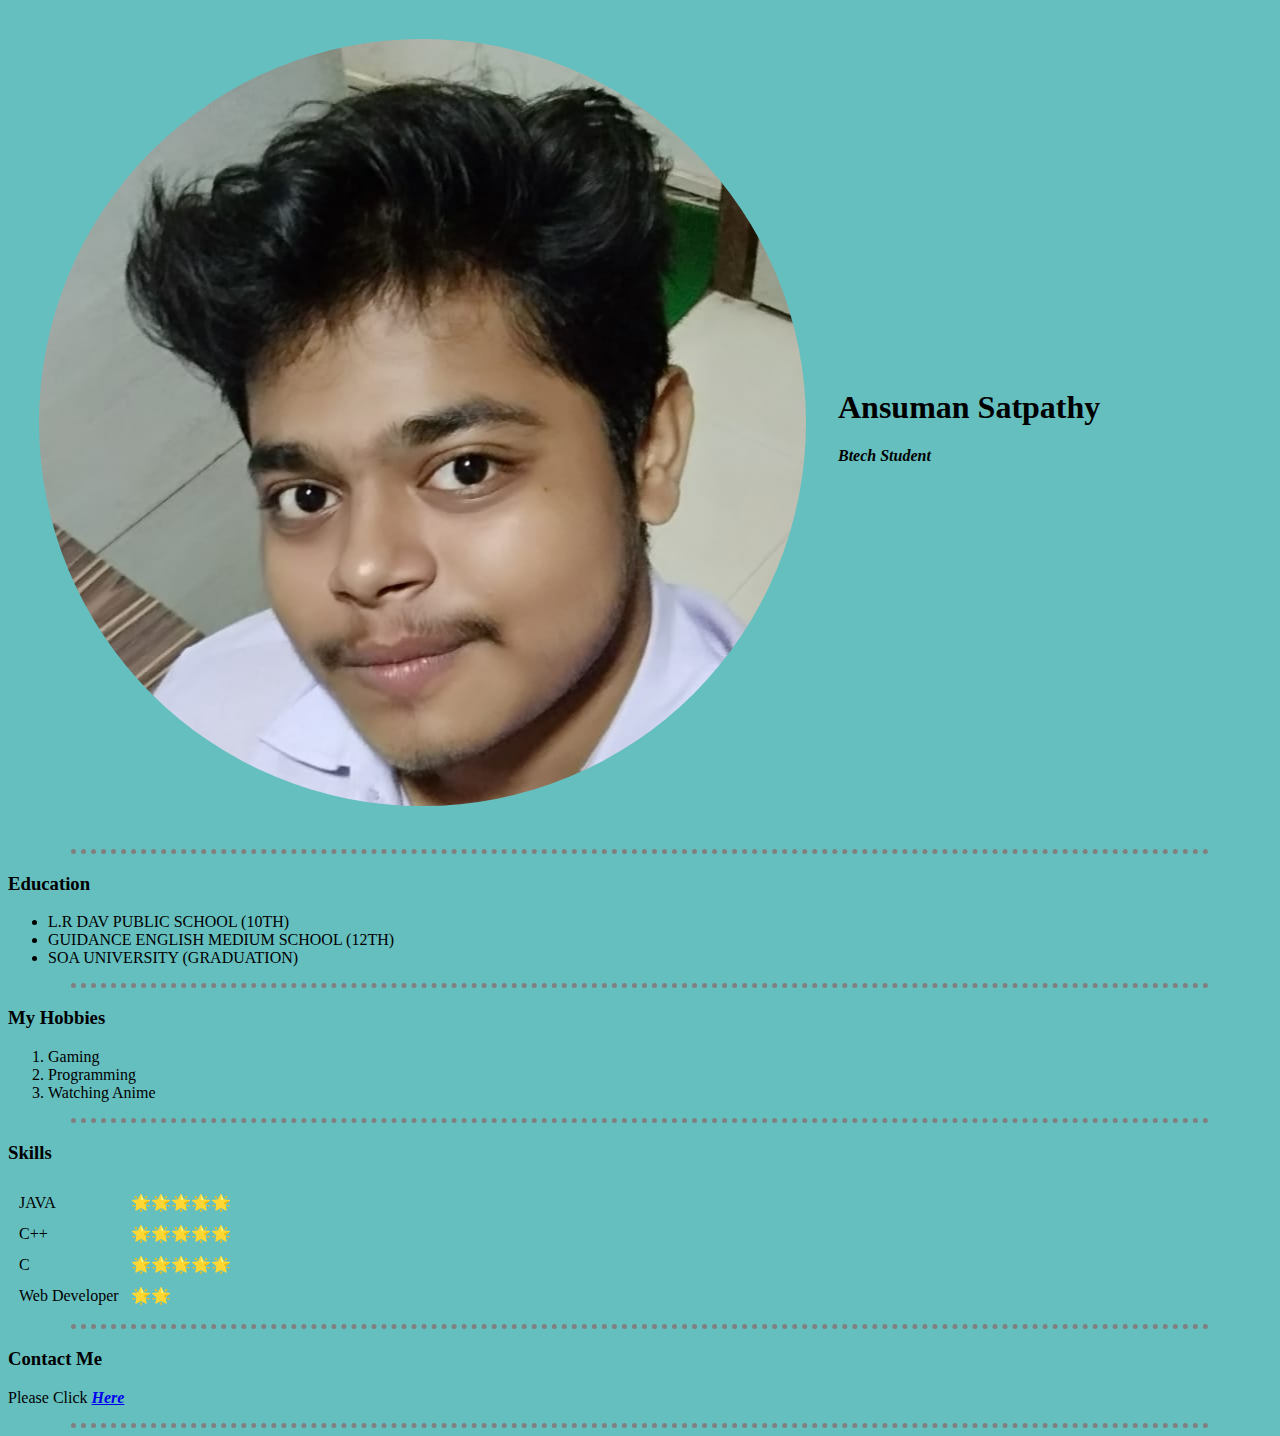
==== index.html @ 3224658d "Update index.html" ====
<!DOCTYPE html>
<head>
  <meta charset="utf-8">
  <title>Ansuman's Personal Site</title>
  <style>
    body {
      background-color: #66BFBF;
    }
    hr {
      border-style: dotted none none;
      border-color: grey;
      border-width: 5px;
      width: 90%;
    }
    img {
      height: 35%;
    }

  </style>
</head>

<body>
  <table cellspacing="30">
    <tr>
      <td><img src="mypic.png" alt="Ansuman Profile Picture"></td>
      <td><h1>Ansuman Satpathy</h1>
      <p>
        <em><strong>Btech Student</strong></em>
        </p>
        </td>
    </tr>
  </table>

      <hr>
      <h3>Education</h3>
      <ul>
        <li>L.R DAV PUBLIC SCHOOL (10TH)</li>
        <li>
          GUIDANCE ENGLISH MEDIUM SCHOOL (12TH)
          </li>
        <li>
          SOA UNIVERSITY (GRADUATION)
          </li>
        </ul>
        <hr>
        <h3>My Hobbies</h3>
        <ol>
          <li>
            Gaming
            </li>
            <li>
              Programming
              </li>
              <li>
                Watching Anime
                </li>
          </ol>

          <hr>
          <h3>Skills</h3>
          <table cellspacing="10">
            <tr>
              <td>JAVA</td>
              <td>🌟🌟🌟🌟🌟</td>
            </tr>
            <tr>
              <td>C++</td>
              <td>🌟🌟🌟🌟🌟</td>
            </tr>
            <tr>
              <td>C</td>
              <td>🌟🌟🌟🌟🌟</td>
            </tr>
            <tr>
              <td>Web Developer</td>
              <td>🌟🌟</td>
            </tr>

          </table>
          <hr>
          <h3>Contact Me</h3>
          <p>
            Please Click <strong><em><a href="contactme.html">Here</a></em></strong>
          </p>
          <hr>
</body>

</html>
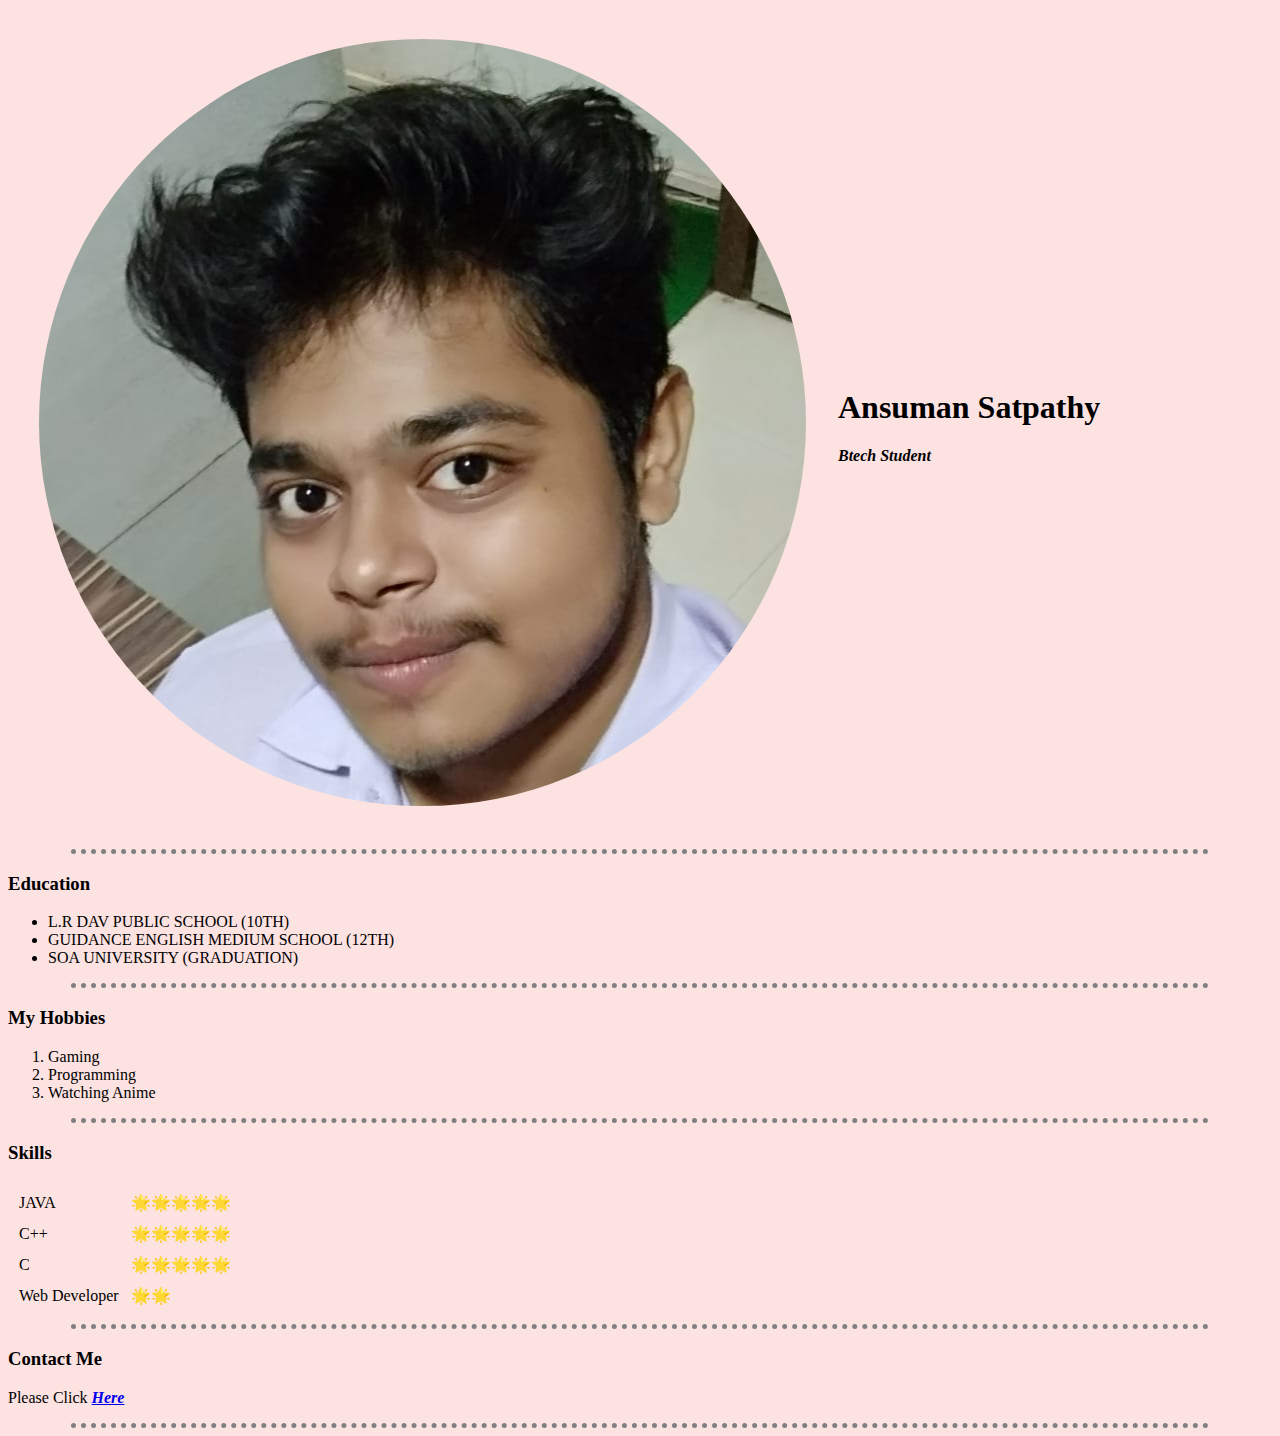
==== commit abc39433: "Update index.html" ====
--- a/index.html
+++ b/index.html
@@ -4,7 +4,7 @@
   <title>Ansuman's Personal Site</title>
   <style>
     body {
-      background-color: #66BFBF;
+      background-color: #fde2e2;
     }
     hr {
       border-style: dotted none none;
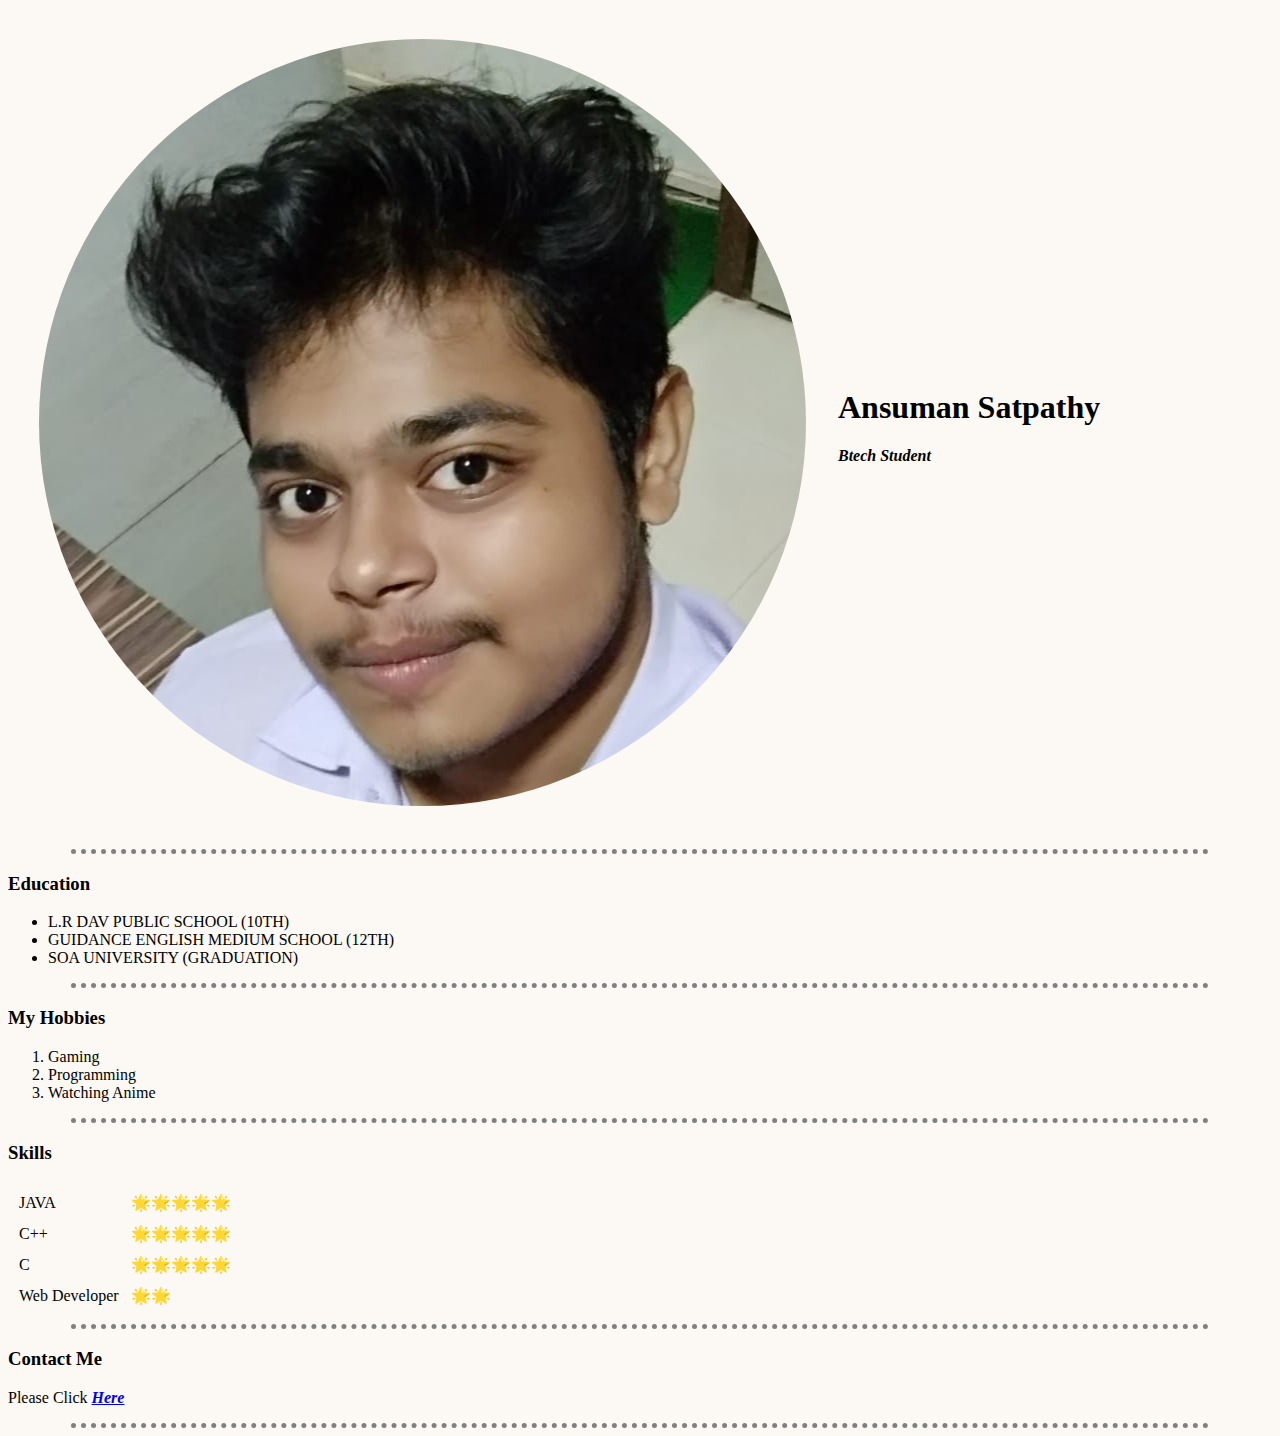
==== commit e3411448: "Update index.html" ====
--- a/index.html
+++ b/index.html
@@ -4,7 +4,7 @@
   <title>Ansuman's Personal Site</title>
   <style>
     body {
-      background-color: #fde2e2;
+      background-color: #fcf8f3;
     }
     hr {
       border-style: dotted none none;
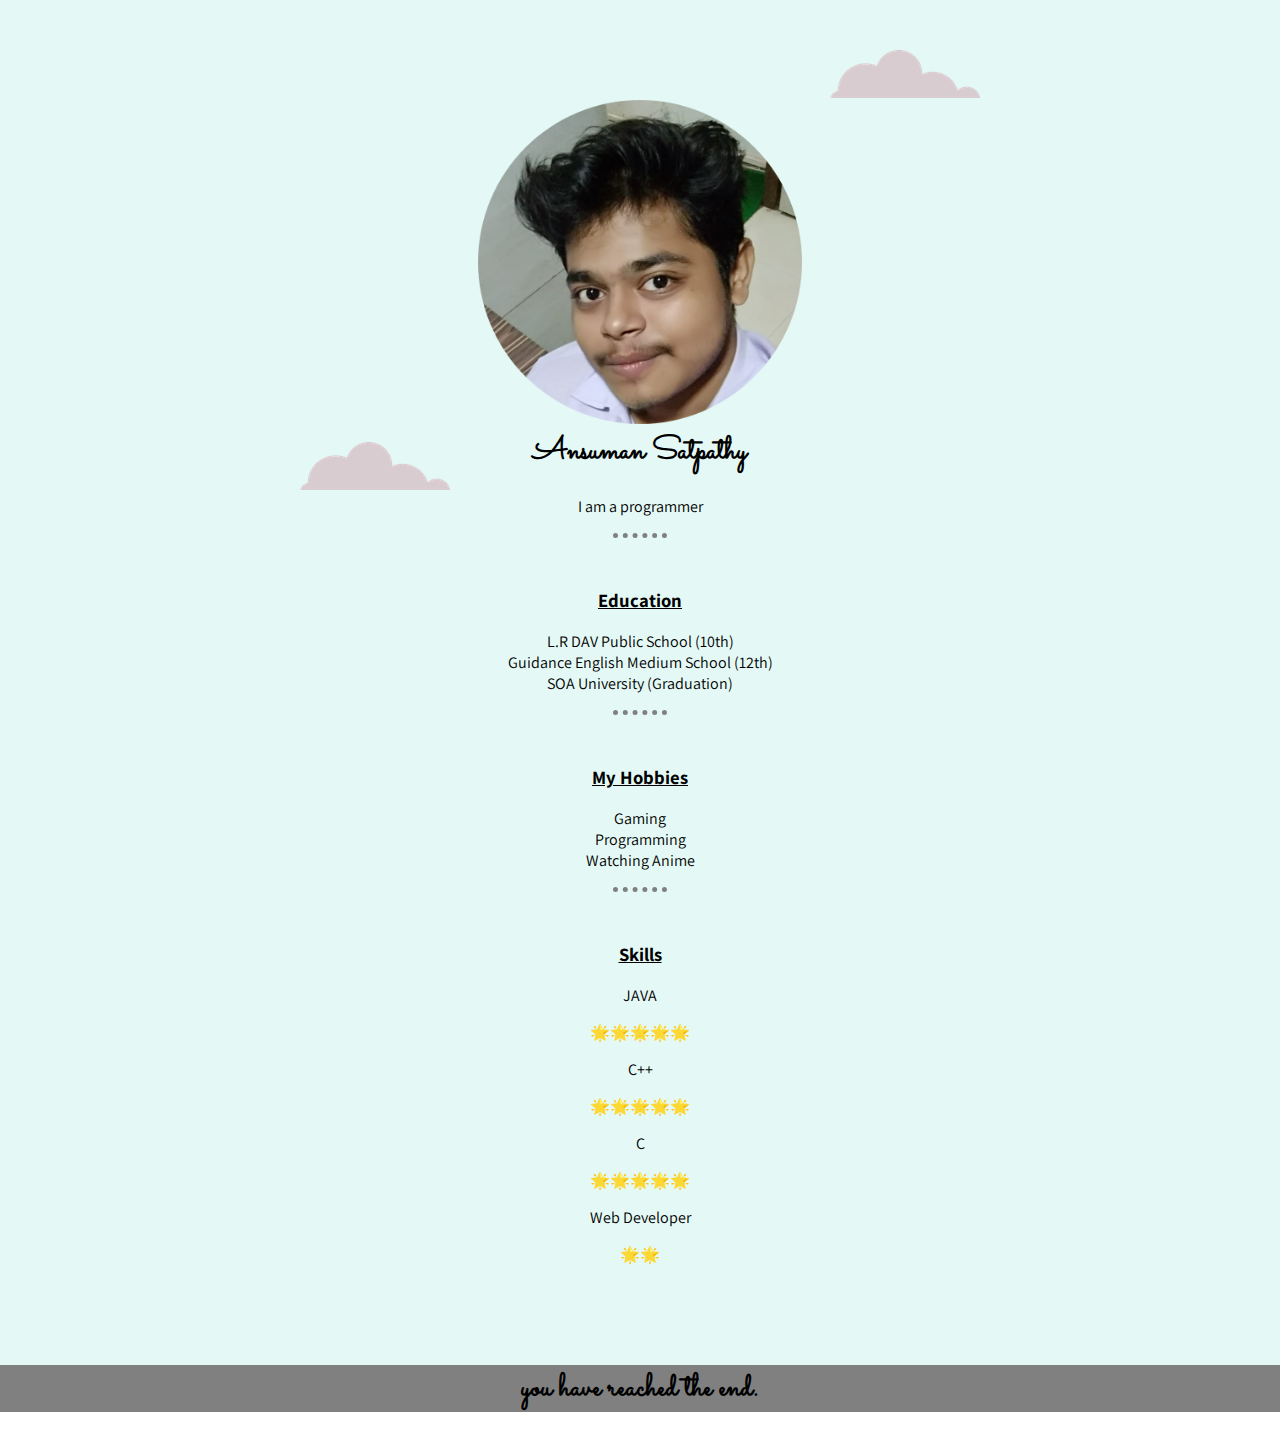
==== commit efd204b7: "Update index.html" ====
--- a/index.html
+++ b/index.html
@@ -1,88 +1,57 @@
 <!DOCTYPE html>
+<html lang="en" dir="ltr">
+
 <head>
   <meta charset="utf-8">
-  <title>Ansuman's Personal Site</title>
-  <style>
-    body {
-      background-color: #fcf8f3;
-    }
-    hr {
-      border-style: dotted none none;
-      border-color: grey;
-      border-width: 5px;
-      width: 90%;
-    }
-    img {
-      height: 35%;
-    }
-
-  </style>
+  <title>Ansuman</title>
+  <link rel="stylesheet" href="styles.css">
+  <link rel="apple-touch-icon" sizes="180x180" href="apple-touch-icon.png">
+  <link rel="icon" type="image/png" sizes="32x32" href="favicon-32x32.png">
+  <link rel="icon" type="image/png" sizes="16x16" href="favicon-16x16.png">
+  <link rel="manifest" href="/site.webmanifest">
+  <link href="https://fonts.googleapis.com/css?family=Sacramento&display=swap" rel="stylesheet">
+  <link href="https://fonts.googleapis.com/css?family=Assistant&display=swap" rel="stylesheet">
 </head>
 
 <body>
-  <table cellspacing="30">
-    <tr>
-      <td><img src="mypic.png" alt="Ansuman Profile Picture"></td>
-      <td><h1>Ansuman Satpathy</h1>
-      <p>
-        <em><strong>Btech Student</strong></em>
-        </p>
-        </td>
-    </tr>
-  </table>
+  <div class="top-container">
+    <img class="top-cloud" src="cloud.png" alt="top-cloud-image">
+    <img class="mypic" src="mypic.png" alt="ansuman's pic">
+    <h1>Ansuman Satpathy</h1>
+    <p>I am a programmer</p>
+    <img class="bottom-cloud" src="cloud.png" alt="bottom-cloud-image">
 
-      <hr>
-      <h3>Education</h3>
-      <ul>
-        <li>L.R DAV PUBLIC SCHOOL (10TH)</li>
-        <li>
-          GUIDANCE ENGLISH MEDIUM SCHOOL (12TH)
-          </li>
-        <li>
-          SOA UNIVERSITY (GRADUATION)
-          </li>
-        </ul>
-        <hr>
-        <h3>My Hobbies</h3>
-        <ol>
-          <li>
-            Gaming
-            </li>
-            <li>
-              Programming
-              </li>
-              <li>
-                Watching Anime
-                </li>
-          </ol>
+    <hr>
 
-          <hr>
-          <h3>Skills</h3>
-          <table cellspacing="10">
-            <tr>
-              <td>JAVA</td>
-              <td>🌟🌟🌟🌟🌟</td>
-            </tr>
-            <tr>
-              <td>C++</td>
-              <td>🌟🌟🌟🌟🌟</td>
-            </tr>
-            <tr>
-              <td>C</td>
-              <td>🌟🌟🌟🌟🌟</td>
-            </tr>
-            <tr>
-              <td>Web Developer</td>
-              <td>🌟🌟</td>
-            </tr>
+    <h3 class="education">Education</h3>
+    <p>
+      L.R DAV Public School (10th)<br>
+      Guidance English Medium School (12th)<br>
+      SOA University (Graduation)<br>
+    </p>
 
-          </table>
-          <hr>
-          <h3>Contact Me</h3>
-          <p>
-            Please Click <strong><em><a href="contactme.html">Here</a></em></strong>
-          </p>
-          <hr>
+    <hr>
+
+    <h3 class="hobbies">My Hobbies</h3>
+      <p>Gaming<br>Programming<br>Watching Anime</p>
+
+<hr>
+
+    <h3 class="skills">Skills</h3>
+
+        <p>JAVA</p>
+        <p class="unique">🌟🌟🌟🌟🌟</p>
+        <p>C++</p>
+        <p class="unique">🌟🌟🌟🌟🌟</p>
+        <p>C</p>
+        <p class="unique">🌟🌟🌟🌟🌟</p>
+        <p>Web Developer</p>
+        <p class="unique">🌟🌟</p>
+  </div>
+
+    <h1 class="bottom-header">you have reached the end.</h1>
+
+
 </body>
 
 </html>
--- a/styles.css
+++ b/styles.css
@@ -0,0 +1,57 @@
+body {
+  margin: 0;
+  text-align: center;
+}
+.top-container {
+  background-color: #E4F9F5;
+  position: relative;
+  padding: 100px;
+}
+h1 {
+margin-top: 0;
+font-family: 'Sacramento', cursive;
+}
+p {
+  font-family: 'Assistant', sans-serif;
+}
+.bottom-cloud {
+  position: absolute;
+  left: 300px;
+  bottom: 875px;
+}
+.top-cloud{
+  position: absolute;
+  right: 300px;
+  top: 50px;
+}
+.unique {
+  display: inline;
+}
+.bottom-header {
+  background-color: grey;
+}
+.mypic {
+  height: 5%;
+  width: 30%;
+}
+hr {
+  border-style: dotted none none;
+  border-color: grey;
+  border-width: 5px;
+  width: 5%;
+}
+.education {
+  margin-top: 50px;
+  font-family: 'Assistant', sans-serif;
+  text-decoration: underline;
+}
+.skills {
+  margin-top: 50px;
+  font-family: 'Assistant', sans-serif;
+  text-decoration: underline;
+}
+.hobbies {
+  margin-top: 50px;
+  font-family: 'Assistant', sans-serif;
+  text-decoration: underline;
+}
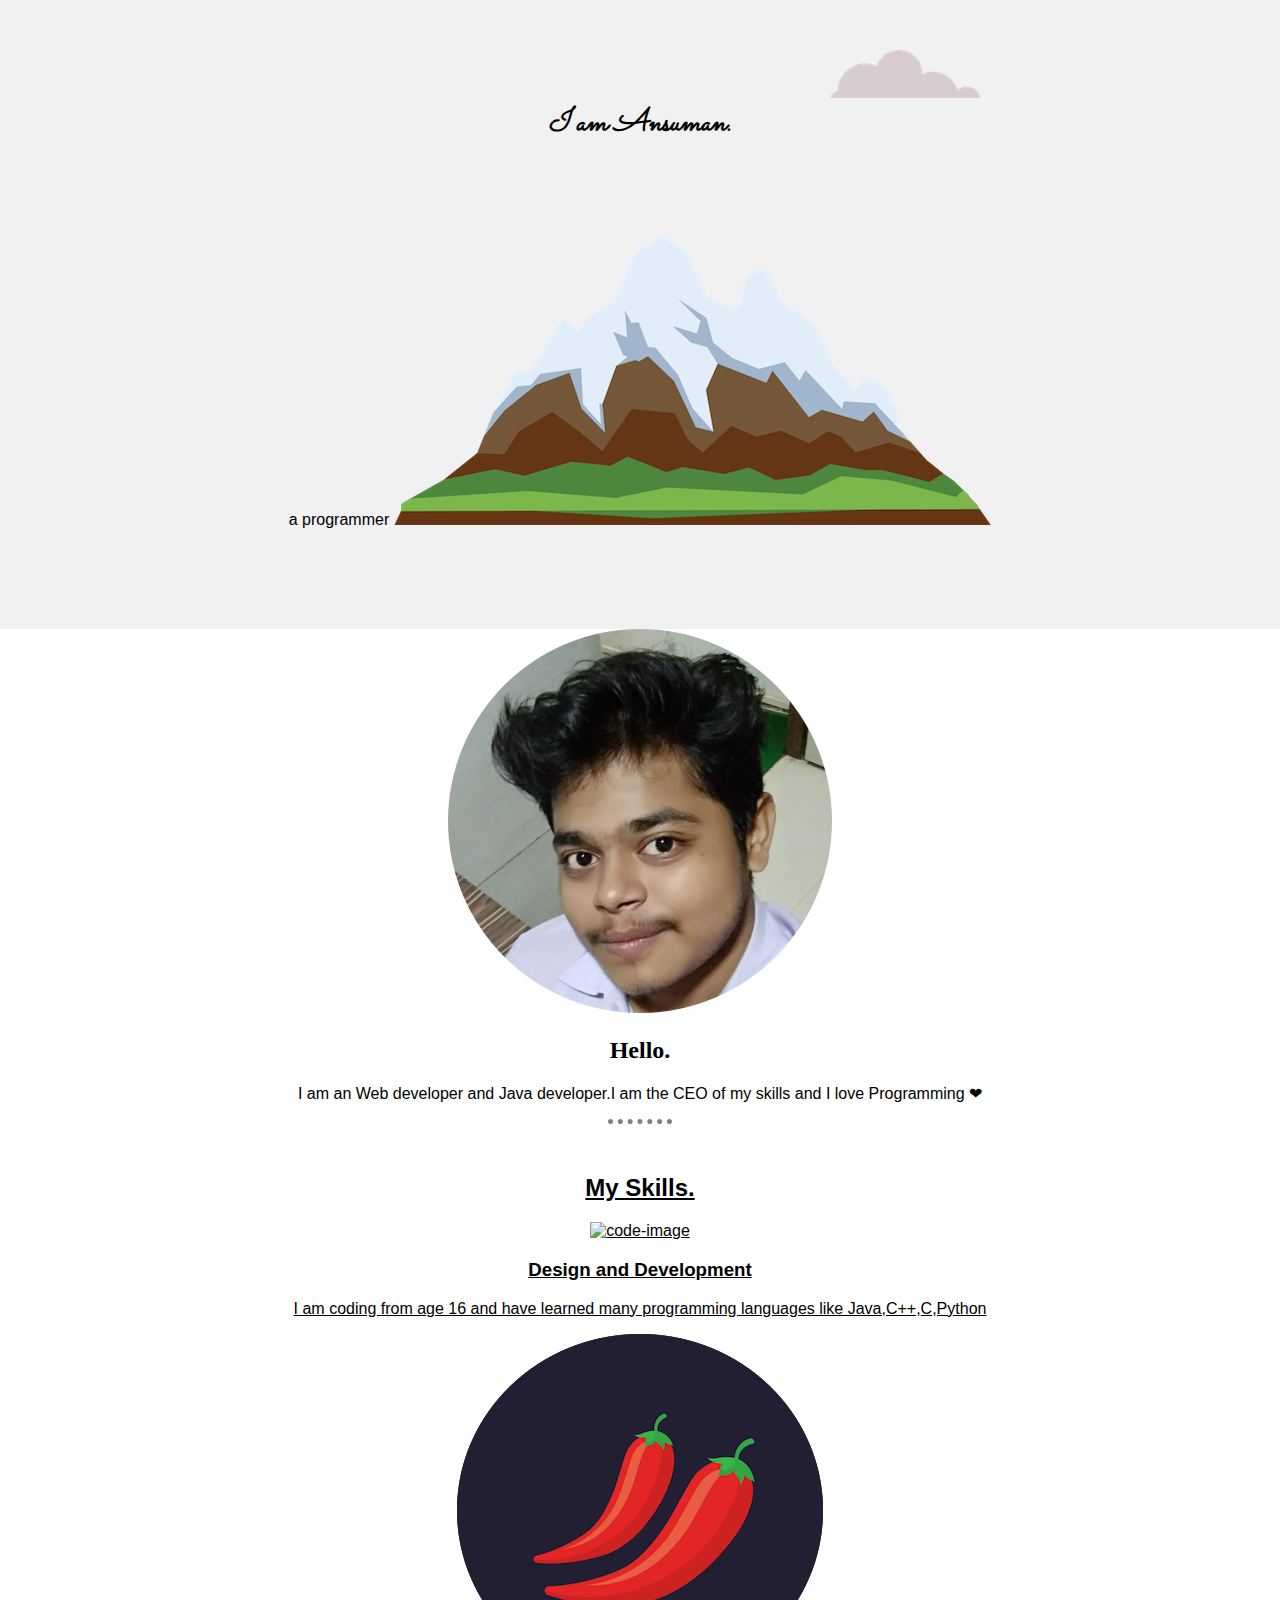
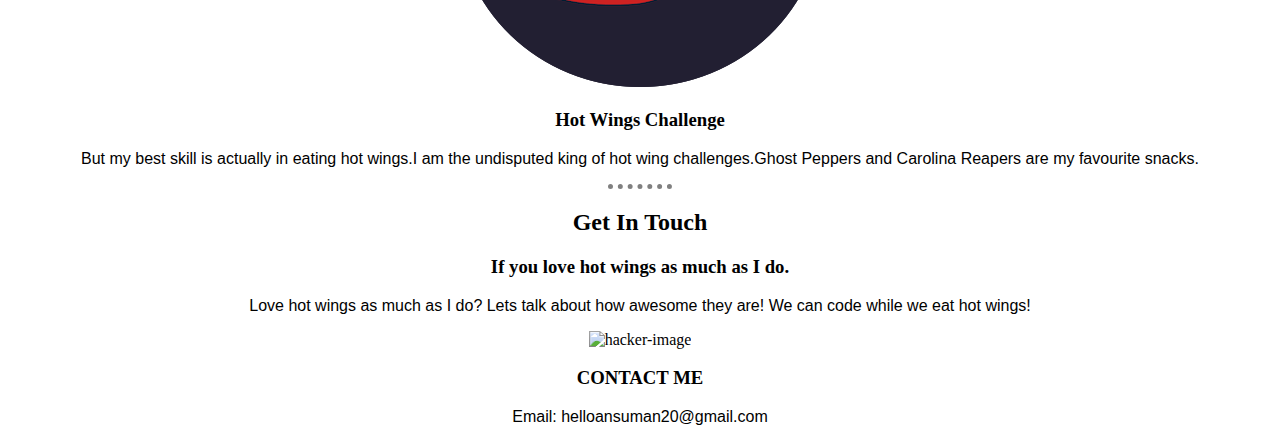
==== commit 1d9d6019: "Update index.html" ====
--- a/index.html
+++ b/index.html
@@ -1,57 +1,52 @@
 <!DOCTYPE html>
 <html lang="en" dir="ltr">
+  <head>
+    <meta charset="utf-8">
+    <title>Ansuman (Web Developer)</title>
+    <link rel="stylesheet" href="styles.css">
+    <link rel="apple-touch-icon" sizes="180x180" href="apple-touch-icon.png">
+    <link rel="icon" type="image/png" sizes="32x32" href="favicon-32x32.png">
+    <link rel="icon" type="image/png" sizes="16x16" href="favicon-16x16.png">
+    <link rel="manifest" href="/site.webmanifest">
+    <link href="https://fonts.googleapis.com/css?family=Sacramento&display=swap" rel="stylesheet">
+    <link href="https://fonts.googleapis.com/css?family=Nunito&display=swap" rel="stylesheet">
+  </head>
+  <body>
+    <div class="top-container">
+      <img class="top-cloud" src="cloud.png" alt="cloud image">
+      <h1><em>I am Ansuman.</em></h1>
+      <p class="unique">a programmer</p>
+      <img class="bottom-cloud" src="cloud.png" alt="cloud image">
+      <img src="mountain.png" alt="mountain image">
+    </div>
+      <div class="introduce">
+        <img class="mypic" src="mypic.png" alt="mypic">
+        <h2>Hello.</h2>
+        <p>I am an Web developer and Java developer.I am the CEO of my skills and I love Programming ❤</p>
+      </div>
+      <hr>
+      <div class="skills">
+        <h2 class="h-skills" >My Skills.</h2>
+        <img class="code-image" src="https://media.giphy.com/media/1ynCEtlgMPAeNAqdnu/giphy.gif" alt="code-image">
+        <h3 class="skills-h3" >Design and Development</h3>
+        <p>I am coding from age 16 and have learned many programming languages like Java,C++,C,Python</p>
+      </div>
+      <div class="chilli">
+        <img class="chilli-image" src="chillies.png" alt="chilli-image">
+        <h3 class="hot-wings-h3" >Hot Wings Challenge</h3>
+        <p>But my best skill is actually in eating hot wings.I am the undisputed king of hot wing challenges.Ghost Peppers and Carolina Reapers are my favourite snacks.</p>
+      </div>
+      <hr>
+      <div class="touch">
+        <h2>Get In Touch</h2>
+        <h3 class="hot-wings-h3">If you love hot wings as much as I do.</h3>
+        <p>Love hot wings as much as I do? Lets talk about how awesome they are! We can code while we eat hot wings!</p>
+      </div>
+      <img src="https://media.giphy.com/media/YQitE4YNQNahy/giphy.gif" alt="hacker-image">
 
-<head>
-  <meta charset="utf-8">
-  <title>Ansuman</title>
-  <link rel="stylesheet" href="styles.css">
-  <link rel="apple-touch-icon" sizes="180x180" href="apple-touch-icon.png">
-  <link rel="icon" type="image/png" sizes="32x32" href="favicon-32x32.png">
-  <link rel="icon" type="image/png" sizes="16x16" href="favicon-16x16.png">
-  <link rel="manifest" href="/site.webmanifest">
-  <link href="https://fonts.googleapis.com/css?family=Sacramento&display=swap" rel="stylesheet">
-  <link href="https://fonts.googleapis.com/css?family=Assistant&display=swap" rel="stylesheet">
-</head>
-
-<body>
-  <div class="top-container">
-    <img class="top-cloud" src="cloud.png" alt="top-cloud-image">
-    <img class="mypic" src="mypic.png" alt="ansuman's pic">
-    <h1>Ansuman Satpathy</h1>
-    <p>I am a programmer</p>
-    <img class="bottom-cloud" src="cloud.png" alt="bottom-cloud-image">
-
-    <hr>
-
-    <h3 class="education">Education</h3>
-    <p>
-      L.R DAV Public School (10th)<br>
-      Guidance English Medium School (12th)<br>
-      SOA University (Graduation)<br>
-    </p>
-
-    <hr>
-
-    <h3 class="hobbies">My Hobbies</h3>
-      <p>Gaming<br>Programming<br>Watching Anime</p>
-
-<hr>
-
-    <h3 class="skills">Skills</h3>
-
-        <p>JAVA</p>
-        <p class="unique">🌟🌟🌟🌟🌟</p>
-        <p>C++</p>
-        <p class="unique">🌟🌟🌟🌟🌟</p>
-        <p>C</p>
-        <p class="unique">🌟🌟🌟🌟🌟</p>
-        <p>Web Developer</p>
-        <p class="unique">🌟🌟</p>
-  </div>
-
-    <h1 class="bottom-header">you have reached the end.</h1>
+        <h3 class="h-contact">CONTACT ME</h3>
+        <p class="h-contact">Email: helloansuman20@gmail.com</p>
 
 
-</body>
-
+  </body>
 </html>
--- a/styles.css
+++ b/styles.css
@@ -3,7 +3,7 @@
   text-align: center;
 }
 .top-container {
-  background-color: #E4F9F5;
+  background-color: #F1F1F1;
   position: relative;
   padding: 100px;
 }
@@ -17,7 +17,7 @@
 .bottom-cloud {
   position: absolute;
   left: 300px;
-  bottom: 875px;
+  bottom: 980px;
 }
 .top-cloud{
   position: absolute;
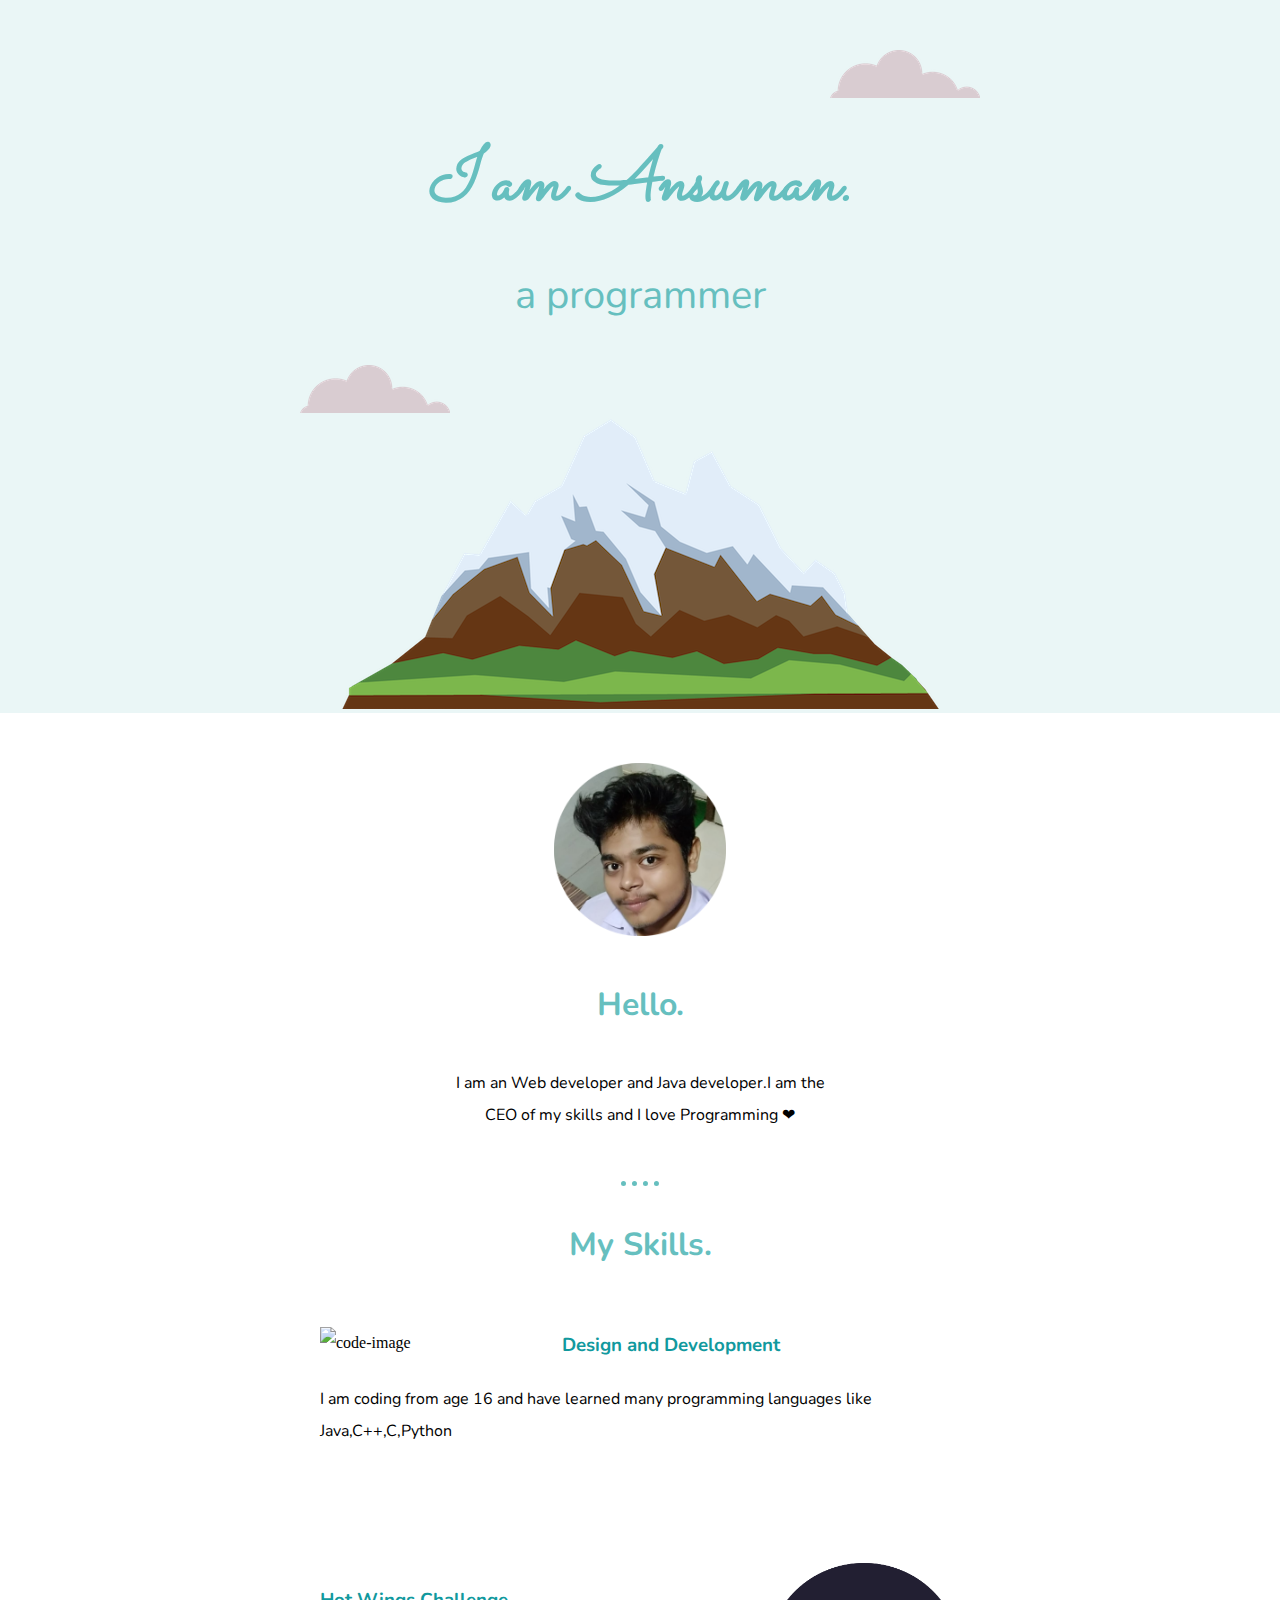
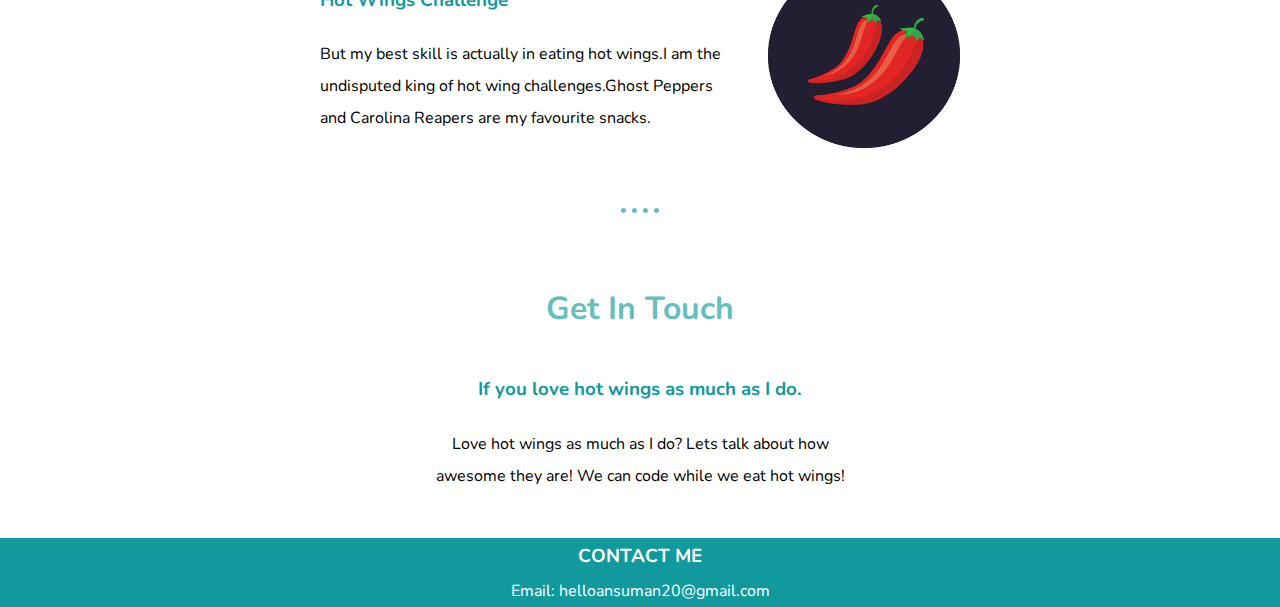
==== commit cbad7d67: "Update index.html" ====
--- a/index.html
+++ b/index.html
@@ -42,8 +42,7 @@
         <h3 class="hot-wings-h3">If you love hot wings as much as I do.</h3>
         <p>Love hot wings as much as I do? Lets talk about how awesome they are! We can code while we eat hot wings!</p>
       </div>
-      <img src="https://media.giphy.com/media/YQitE4YNQNahy/giphy.gif" alt="hacker-image">
-
+    
         <h3 class="h-contact">CONTACT ME</h3>
         <p class="h-contact">Email: helloansuman20@gmail.com</p>
 
--- a/styles.css
+++ b/styles.css
@@ -3,55 +3,110 @@
   text-align: center;
 }
 .top-container {
-  background-color: #F1F1F1;
+  background-color: #EAF6F6;
+  padding-top: 100px;
   position: relative;
-  padding: 100px;
 }
-h1 {
-margin-top: 0;
-font-family: 'Sacramento', cursive;
-}
-p {
-  font-family: 'Assistant', sans-serif;
+.top-cloud {
+  position: absolute;
+  right: 300px;
+  top: 50px;
 }
 .bottom-cloud {
   position: absolute;
   left: 300px;
-  bottom: 980px;
+  bottom: 300px;
 }
-.top-cloud{
-  position: absolute;
-  right: 300px;
-  top: 50px;
+h1 {
+  font-size: 4.625rem;
+  color: #66BFBF;
+  margin: 30px auto 0 auto;
+  font-family: 'Sacramento', cursive;
 }
 .unique {
-  display: inline;
+  font-size: 2.5rem;
+  color: #66BFBF;
+  margin: 30px auto 30px auto;
+  font-family: 'Nunito', sans-serif;
 }
-.bottom-header {
-  background-color: grey;
+p {
+  font-family: 'Nunito', sans-serif;
+}
+.skills {
+  width: 50%;
+  margin: 0 auto 0 auto;
+  text-align: left;
+  line-height: 2;
+}
+.code-image {
+  width: 30%;
+  float: left;
+  margin-right: 50px;
+}
+h3 {
+  color: #66BFBF;
+}
+.introduce {
+  width: 30%;
+  margin: 50px auto 50px auto;
+  line-height: 2;
+  text-align: center;
 }
 .mypic {
-  height: 5%;
-  width: 30%;
+  width: 45%;
+}
+h2 {
+  color: #66BFBF;
+  margin-bottom: 30px;
+  font-size: 2rem;
+  font-family: 'Nunito', sans-serif;
+}
+.h-skills {
+  color: #66BFBF;
+  text-align: center;
+  font-size: 2rem;
+  padding-bottom: 20px;
+  font-family: 'Nunito', sans-serif;
 }
 hr {
   border-style: dotted none none;
-  border-color: grey;
   border-width: 5px;
-  width: 5%;
+  width: 3%;
+  color: #66BFBF;
 }
-.education {
-  margin-top: 50px;
-  font-family: 'Assistant', sans-serif;
-  text-decoration: underline;
+.chilli-image {
+  width: 30%;
+  float: right;
+  margin-left: 35px;
 }
-.skills {
-  margin-top: 50px;
-  font-family: 'Assistant', sans-serif;
-  text-decoration: underline;
+.chilli {
+  width: 50%;
+  margin: 0 auto 0 auto;
+  text-align: left;
+  line-height: 2;
+  padding-top: 100px;
+  padding-bottom: 50px;
 }
-.hobbies {
-  margin-top: 50px;
-  font-family: 'Assistant', sans-serif;
-  text-decoration: underline;
+.hot-wings-h3 {
+  color: #11999E;
+  font-family: 'Nunito', sans-serif;
 }
+.skills-h3 {
+  color: #11999E;
+  font-family: 'Nunito', sans-serif;
+}
+.touch {
+  margin: 0 auto 0 auto;
+  text-align: center;
+  line-height: 2;
+  padding-top: 30px;
+  padding-bottom: 30px;
+  width: 35%
+}
+.h-contact {
+  margin: 0;
+  line-height: 2;
+  color: white;
+  background-color: #11999E;
+  font-family: 'Nunito', sans-serif;
+}
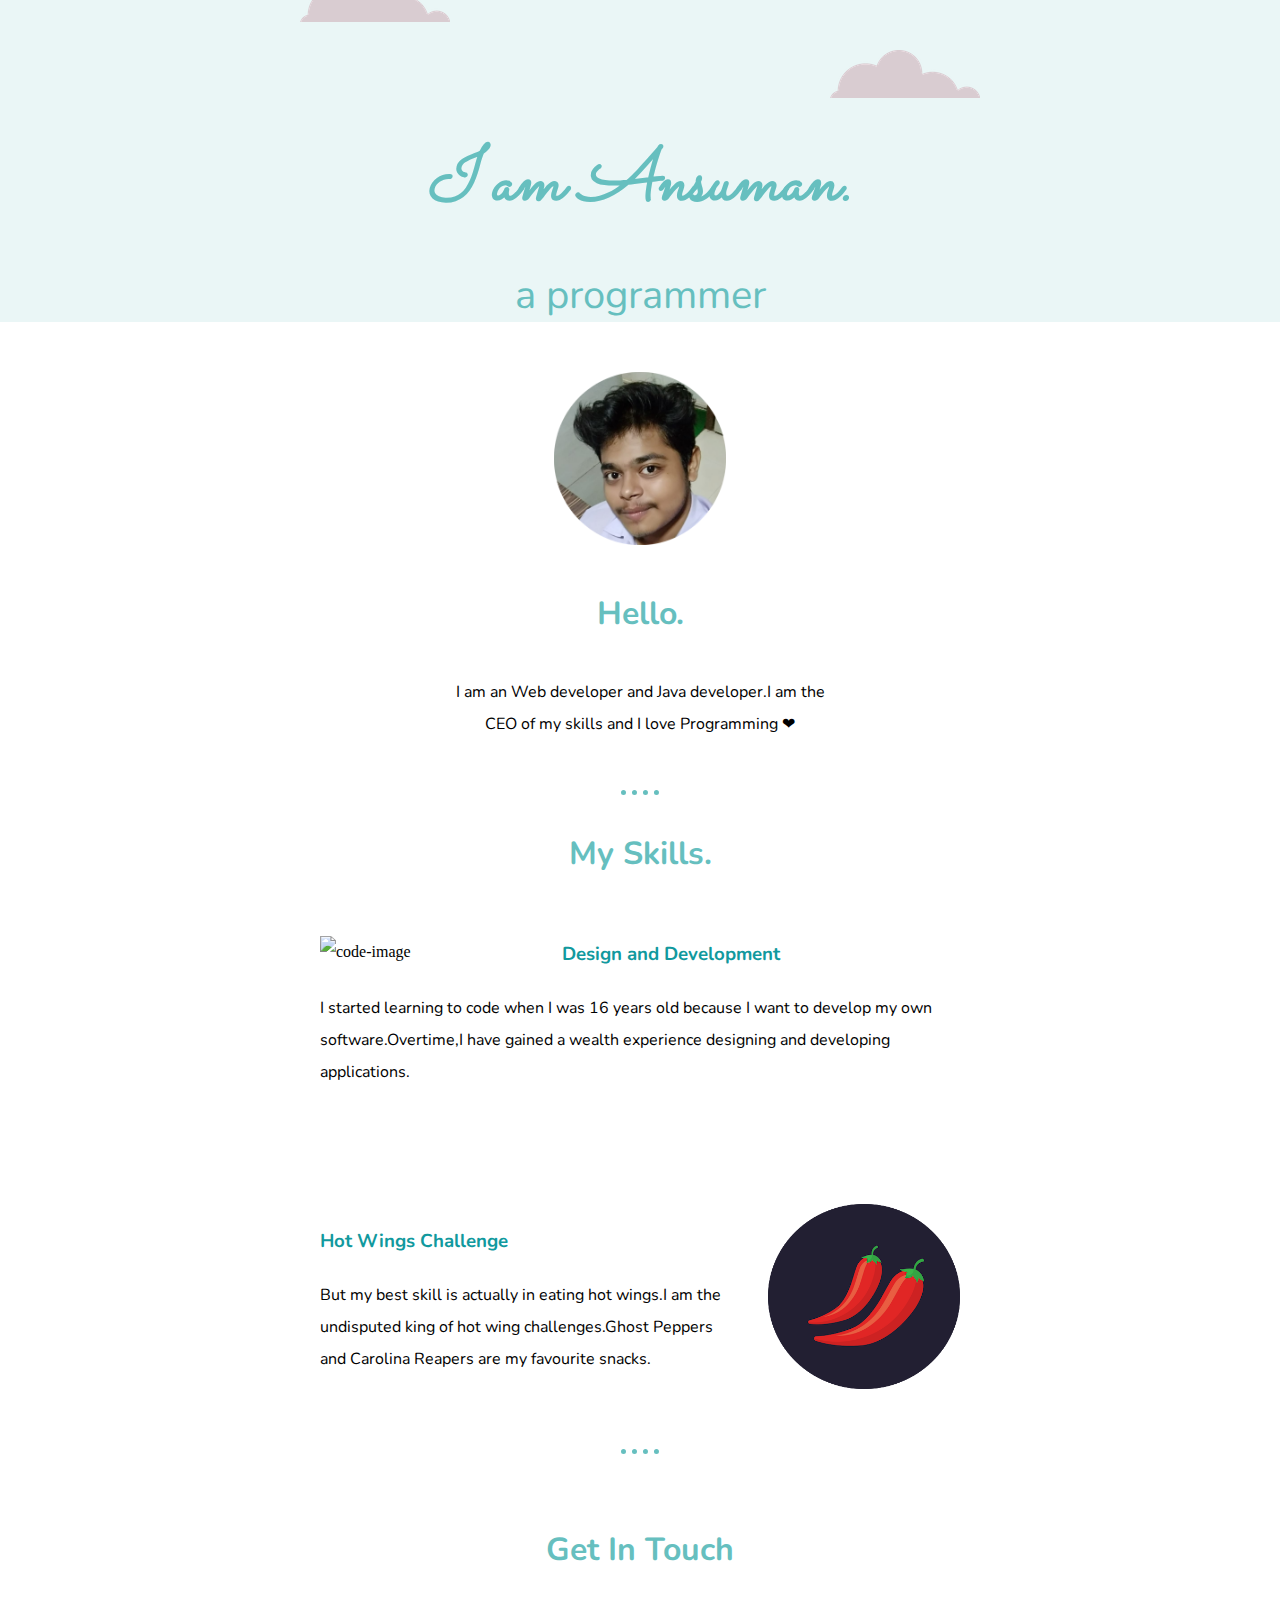
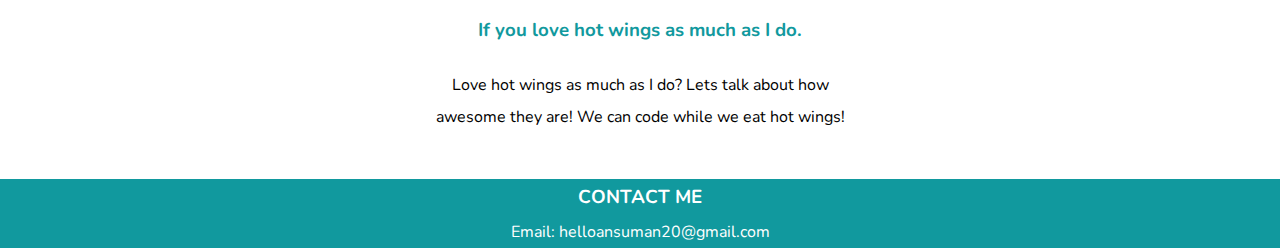
==== commit d27719aa: "Update index.html" ====
--- a/index.html
+++ b/index.html
@@ -17,7 +17,6 @@
       <h1><em>I am Ansuman.</em></h1>
       <p class="unique">a programmer</p>
       <img class="bottom-cloud" src="cloud.png" alt="cloud image">
-      <img src="mountain.png" alt="mountain image">
     </div>
       <div class="introduce">
         <img class="mypic" src="mypic.png" alt="mypic">
@@ -29,7 +28,7 @@
         <h2 class="h-skills" >My Skills.</h2>
         <img class="code-image" src="https://media.giphy.com/media/1ynCEtlgMPAeNAqdnu/giphy.gif" alt="code-image">
         <h3 class="skills-h3" >Design and Development</h3>
-        <p>I am coding from age 16 and have learned many programming languages like Java,C++,C,Python</p>
+        <p>I started learning to code when I was 16 years old because I want to develop my own software.Overtime,I have gained a wealth experience designing and developing applications.</p>
       </div>
       <div class="chilli">
         <img class="chilli-image" src="chillies.png" alt="chilli-image">
@@ -42,7 +41,7 @@
         <h3 class="hot-wings-h3">If you love hot wings as much as I do.</h3>
         <p>Love hot wings as much as I do? Lets talk about how awesome they are! We can code while we eat hot wings!</p>
       </div>
-    
+      
         <h3 class="h-contact">CONTACT ME</h3>
         <p class="h-contact">Email: helloansuman20@gmail.com</p>
 
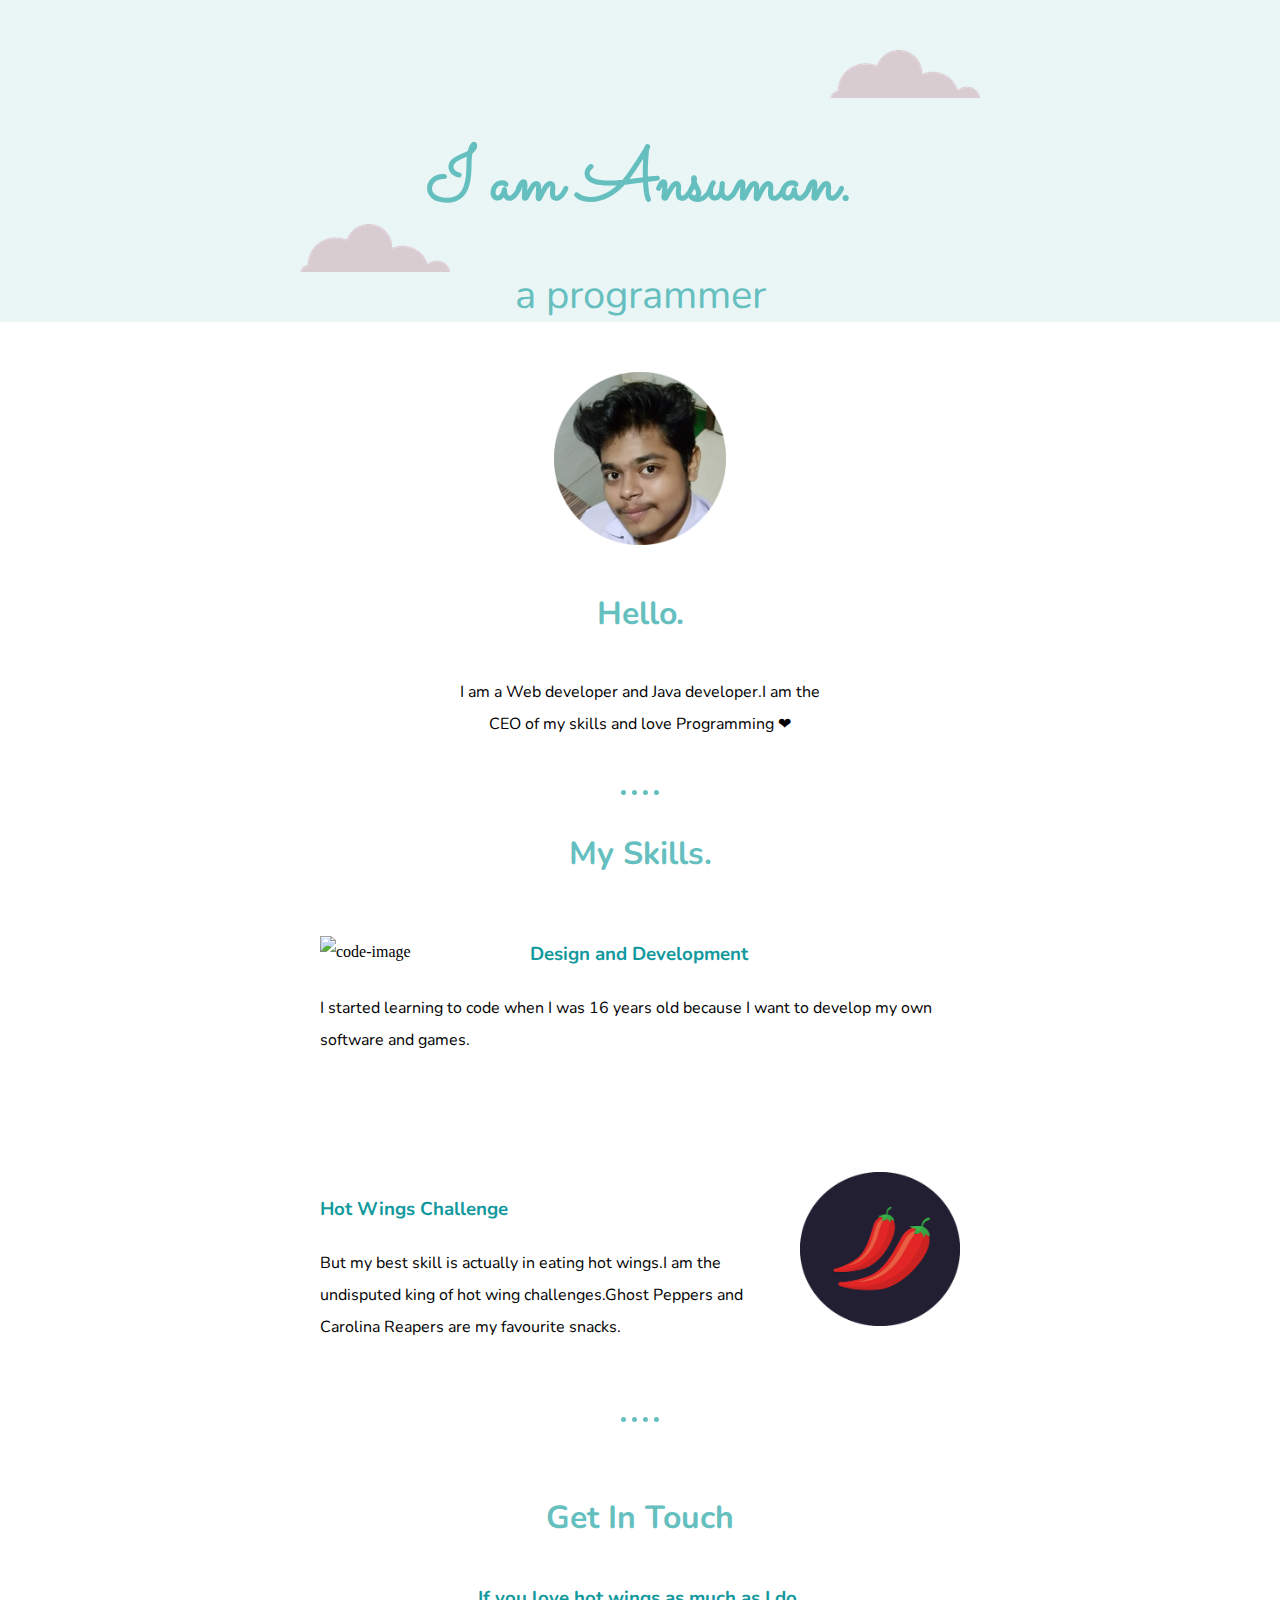
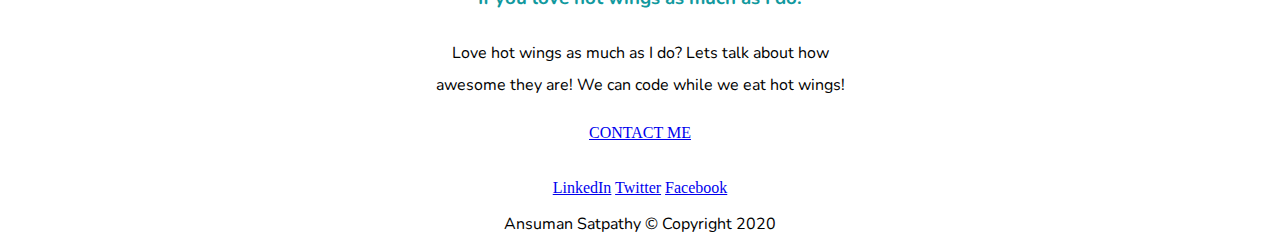
==== commit 8576f805: "Update index.html" ====
--- a/index.html
+++ b/index.html
@@ -14,21 +14,21 @@
   <body>
     <div class="top-container">
       <img class="top-cloud" src="cloud.png" alt="cloud image">
-      <h1><em>I am Ansuman.</em></h1>
+      <h1>I am Ansuman.</h1>
       <p class="unique">a programmer</p>
       <img class="bottom-cloud" src="cloud.png" alt="cloud image">
     </div>
       <div class="introduce">
         <img class="mypic" src="mypic.png" alt="mypic">
         <h2>Hello.</h2>
-        <p>I am an Web developer and Java developer.I am the CEO of my skills and I love Programming ❤</p>
+        <p>I am a Web developer and Java developer.I am the CEO of my skills and love Programming ❤</p>
       </div>
       <hr>
       <div class="skills">
         <h2 class="h-skills" >My Skills.</h2>
         <img class="code-image" src="https://media.giphy.com/media/1ynCEtlgMPAeNAqdnu/giphy.gif" alt="code-image">
         <h3 class="skills-h3" >Design and Development</h3>
-        <p>I started learning to code when I was 16 years old because I want to develop my own software.Overtime,I have gained a wealth experience designing and developing applications.</p>
+        <p>I started learning to code when I was 16 years old because I want to develop my own software and games.</p>
       </div>
       <div class="chilli">
         <img class="chilli-image" src="chillies.png" alt="chilli-image">
@@ -40,11 +40,14 @@
         <h2>Get In Touch</h2>
         <h3 class="hot-wings-h3">If you love hot wings as much as I do.</h3>
         <p>Love hot wings as much as I do? Lets talk about how awesome they are! We can code while we eat hot wings!</p>
+        <a class="button" href="https://docs.google.com/forms/d/e/1FAIpQLSe51zTE7AkgZIaXv4zWf5Vff5y64UHcfQ42wupRpj4h5qiAKQ/viewform?usp=sf_link">CONTACT ME</a>
       </div>
-      
-        <h3 class="h-contact">CONTACT ME</h3>
-        <p class="h-contact">Email: helloansuman20@gmail.com</p>
-
+      <div class="bottom-container">
+        <a href="https://in.linkedin.com/in/ansuman007?trk=public_profile_samename_profile_profile-result-card_result-card_full-click">LinkedIn</a>
+        <a href="https://twitter.com/peekingninja">Twitter</a>
+        <a href="https://www.facebook.com/ansuman.satpathy.52">Facebook</a>
+        <p class="copyright">Ansuman Satpathy © Copyright 2020</p>
+      </div>
 
   </body>
 </html>
--- a/styles.css
+++ b/styles.css
@@ -15,7 +15,7 @@
 .bottom-cloud {
   position: absolute;
   left: 300px;
-  bottom: 300px;
+  bottom: 50px;
 }
 h1 {
   font-size: 4.625rem;
@@ -39,7 +39,7 @@
   line-height: 2;
 }
 .code-image {
-  width: 30%;
+  width: 25%;
   float: left;
   margin-right: 50px;
 }
@@ -75,7 +75,7 @@
   color: #66BFBF;
 }
 .chilli-image {
-  width: 30%;
+  width: 25%;
   float: right;
   margin-left: 35px;
 }
